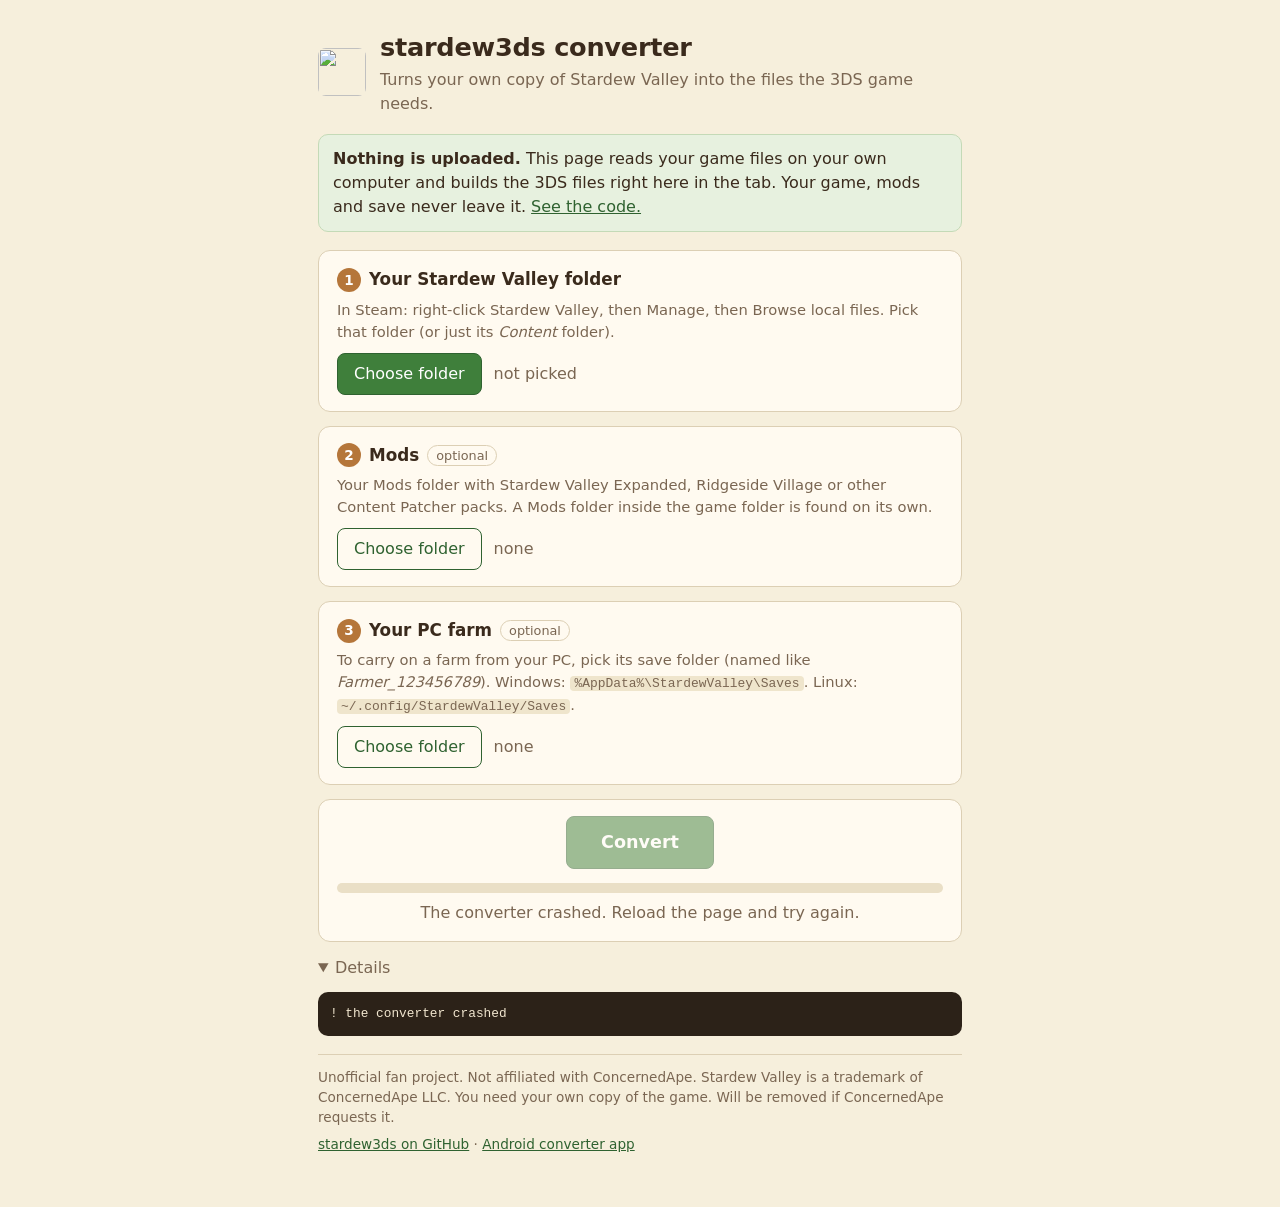
==== web/index.html @ bc3783cc "Web converter: the converter as a page that runs in the browser web/ is a static page that runs the " ====
<!DOCTYPE html>
<html lang="en">
<head>
<meta charset="utf-8">
<meta name="viewport" content="width=device-width, initial-scale=1">
<title>stardew3ds converter</title>
<meta name="description" content="Turns your own copy of Stardew Valley into the files stardew3ds needs. Runs in this page; your files never leave your computer.">
<link rel="icon" href="icon.png">
<link rel="stylesheet" href="style.css">
</head>
<body>
<main>
  <header>
    <img src="icon.png" width="48" height="48" alt="">
    <div>
      <h1>stardew3ds converter</h1>
      <p class="sub">Turns your own copy of Stardew Valley into the files the 3DS game needs.</p>
    </div>
  </header>

  <p class="private"><strong>Nothing is uploaded.</strong> This page reads your game files on your own computer
    and builds the 3DS files right here in the tab. Your game, mods and save never leave it.
    <a href="https://github.com/Raidenplays/stardew-3ds/tree/main/web">See the code.</a></p>

  <section class="step" id="stepGame">
    <h2><span class="num">1</span> Your Stardew Valley folder</h2>
    <p class="hint">In Steam: right-click Stardew Valley, then Manage, then Browse local files. Pick that folder
      (or just its <em>Content</em> folder).</p>
    <div class="row">
      <button type="button" id="pickGame">Choose folder</button>
      <span class="picked" id="gameName">not picked</span>
    </div>
  </section>

  <section class="step">
    <h2><span class="num">2</span> Mods <span class="opt">optional</span></h2>
    <p class="hint">Your Mods folder with Stardew Valley Expanded, Ridgeside Village or other Content Patcher packs.
      A Mods folder inside the game folder is found on its own.</p>
    <div class="row">
      <button type="button" id="pickMods" class="quiet">Choose folder</button>
      <span class="picked" id="modsName">none</span>
      <button type="button" id="clearMods" class="link" hidden>remove</button>
    </div>
  </section>

  <section class="step">
    <h2><span class="num">3</span> Your PC farm <span class="opt">optional</span></h2>
    <p class="hint">To carry on a farm from your PC, pick its save folder (named like <em>Farmer_123456789</em>).
      Windows: <code>%AppData%\StardewValley\Saves</code>. Linux: <code>~/.config/StardewValley/Saves</code>.</p>
    <div class="row">
      <button type="button" id="pickSave" class="quiet">Choose folder</button>
      <span class="picked" id="saveName">none</span>
      <button type="button" id="clearSave" class="link" hidden>remove</button>
    </div>
  </section>

  <section class="step go">
    <button type="button" id="convert" class="big" disabled>Convert</button>
    <div class="bar" aria-hidden="true"><div id="barFill"></div></div>
    <p id="status" role="status">Getting ready...</p>
  </section>

  <section class="step" id="result" hidden>
    <h2><span class="num">4</span> Put it on your SD card</h2>
    <p id="resultInfo"></p>
    <div class="row">
      <button type="button" id="zip">Download as a zip</button>
      <button type="button" id="saveTo" class="quiet" hidden>Save straight to the SD card</button>
    </div>
    <p class="hint">Unzip it onto the top level of your 3DS SD card, so its <em>3ds</em> folder joins the one already
      there. The game itself (stardew3ds.3dsx) is included: open it from the Homebrew Launcher.
      Your save and backups on the card are left alone.</p>
  </section>

  <details id="logBox">
    <summary>Details</summary>
    <pre id="log"></pre>
  </details>

  <footer>
    <p>Unofficial fan project. Not affiliated with ConcernedApe. Stardew Valley is a trademark of ConcernedApe LLC.
      You need your own copy of the game. Will be removed if ConcernedApe requests it.</p>
    <p><a href="https://github.com/Raidenplays/stardew-3ds">stardew3ds on GitHub</a> ·
      <a href="https://github.com/Raidenplays/stardew-3ds/releases/latest">Android converter app</a>
      <span id="build"></span></p>
  </footer>
</main>
<input type="file" id="dirInput" webkitdirectory multiple hidden>
<script src="app.js"></script>
</body>
</html>
---- web/style.css ----
:root {
  --paper: #f6efdc;
  --card: #fffaf0;
  --ink: #3a2a1c;
  --soft: #7a6652;
  --line: #dccfb4;
  --leaf: #3f7f3b;
  --leaf-dark: #2f6230;
  --wood: #b5763a;
}
* { box-sizing: border-box; }
html { background: var(--paper); }
body {
  margin: 0;
  color: var(--ink);
  font: 16px/1.5 system-ui, -apple-system, "Segoe UI", Roboto, sans-serif;
}
main { max-width: 680px; margin: 0 auto; padding: 28px 18px 48px; }
header { display: flex; align-items: center; gap: 14px; margin-bottom: 18px; }
header img { image-rendering: pixelated; border-radius: 8px; }
h1 { font-size: 1.6rem; margin: 0; letter-spacing: -0.01em; }
.sub { margin: 2px 0 0; color: var(--soft); }
.private {
  background: #e7f1df;
  border: 1px solid #c4dab7;
  border-radius: 10px;
  padding: 12px 14px;
  margin: 0 0 18px;
}
.step {
  background: var(--card);
  border: 1px solid var(--line);
  border-radius: 12px;
  padding: 16px 18px;
  margin-bottom: 14px;
}
h2 { font-size: 1.05rem; margin: 0 0 6px; display: flex; align-items: center; gap: 8px; }
.num {
  display: inline-grid; place-items: center;
  width: 24px; height: 24px; border-radius: 50%;
  background: var(--wood); color: #fff; font-size: 0.85rem;
}
.opt { font-weight: 400; font-size: 0.8rem; color: var(--soft); border: 1px solid var(--line); border-radius: 99px; padding: 0 8px; }
.hint { color: var(--soft); font-size: 0.92rem; margin: 0 0 10px; }
.row { display: flex; align-items: center; gap: 12px; flex-wrap: wrap; }
.picked { color: var(--soft); overflow-wrap: anywhere; }
.picked.ok { color: var(--leaf-dark); font-weight: 600; }
.picked.bad { color: #a23b2a; }
button {
  font: inherit; cursor: pointer;
  border: 1px solid var(--leaf-dark); background: var(--leaf); color: #fff;
  border-radius: 8px; padding: 8px 16px;
}
button:hover { background: var(--leaf-dark); }
button.quiet { background: transparent; color: var(--leaf-dark); }
button.quiet:hover { background: #e7f1df; }
button.link { border: 0; background: none; color: var(--soft); padding: 0; text-decoration: underline; }
button.big { font-size: 1.1rem; font-weight: 600; padding: 12px 34px; }
button:disabled { opacity: 0.5; cursor: default; }
button:focus-visible, a:focus-visible, summary:focus-visible { outline: 3px solid #e2a23b; outline-offset: 2px; }
.go { text-align: center; }
.bar { height: 10px; background: #eadfc6; border-radius: 99px; overflow: hidden; margin: 14px 0 8px; }
#barFill { height: 100%; width: 0; background: var(--leaf); transition: width 0.3s; }
#status { margin: 0; color: var(--soft); min-height: 1.5em; }
#resultInfo { margin: 0 0 10px; font-weight: 600; color: var(--leaf-dark); }
details { margin: 4px 0 18px; }
summary { cursor: pointer; color: var(--soft); }
pre {
  background: #2c2218; color: #f1e6cf; border-radius: 10px; padding: 12px;
  max-height: 320px; overflow: auto; font-size: 0.8rem; white-space: pre-wrap; overflow-wrap: anywhere;
}
code { background: #efe5cc; border-radius: 4px; padding: 0 4px; font-size: 0.88em; }
a { color: var(--leaf-dark); }
footer { color: var(--soft); font-size: 0.85rem; border-top: 1px solid var(--line); padding-top: 12px; }
footer p { margin: 0 0 6px; }
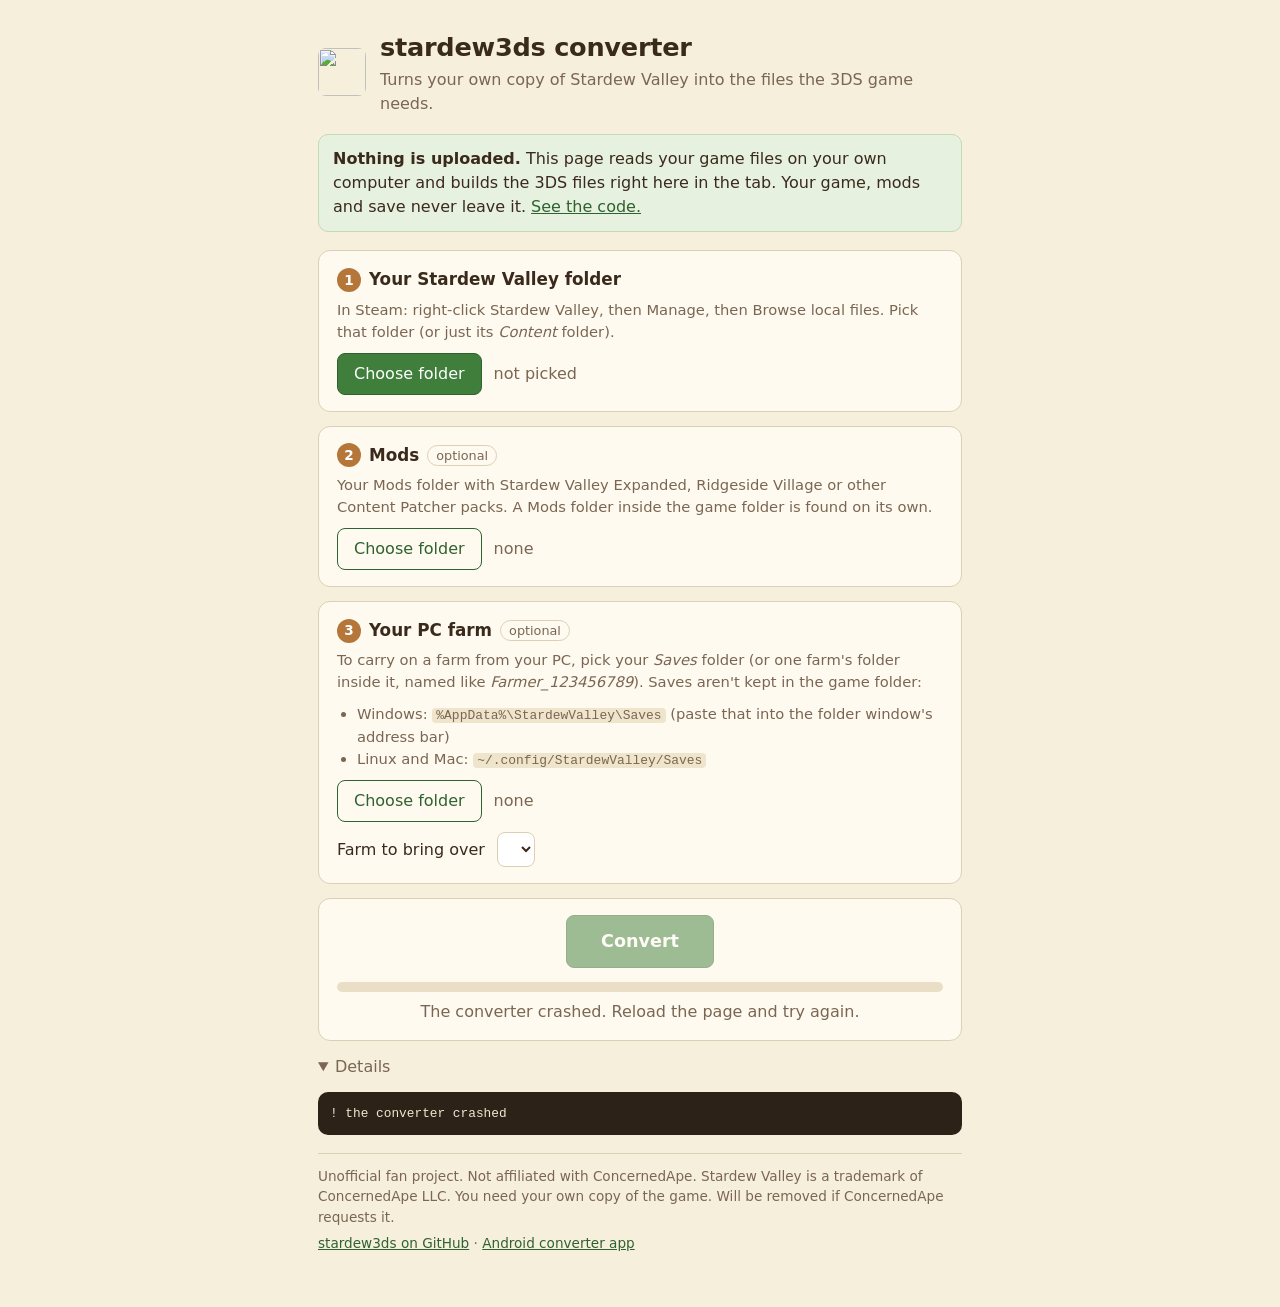
==== commit fe73dfb2: "Web converter: pick the Saves folder and choose a farm The page finds every farm in the save folder " ====
--- a/web/index.html
+++ b/web/index.html
@@ -30,6 +30,15 @@
       <button type="button" id="pickGame">Choose folder</button>
       <span class="picked" id="gameName">not picked</span>
     </div>
+    <div id="dllBox" hidden>
+      <h3>StardewValley.GameData.dll</h3>
+      <p class="hint" id="dllHint">The converter reads the game's data files with this one file from your game. It sits in
+        the Stardew Valley folder, right next to <em>Content</em>. It wasn't in the folder you picked, so add it here.</p>
+      <div class="row">
+        <button type="button" id="pickDll">Choose the file</button>
+        <span class="picked" id="dllName">not picked</span>
+      </div>
+    </div>
   </section>
 
   <section class="step">
@@ -45,12 +54,20 @@
 
   <section class="step">
     <h2><span class="num">3</span> Your PC farm <span class="opt">optional</span></h2>
-    <p class="hint">To carry on a farm from your PC, pick its save folder (named like <em>Farmer_123456789</em>).
-      Windows: <code>%AppData%\StardewValley\Saves</code>. Linux: <code>~/.config/StardewValley/Saves</code>.</p>
+    <p class="hint">To carry on a farm from your PC, pick your <em>Saves</em> folder (or one farm's folder inside it,
+      named like <em>Farmer_123456789</em>). Saves aren't kept in the game folder:</p>
+    <ul class="hint where">
+      <li>Windows: <code>%AppData%\StardewValley\Saves</code> (paste that into the folder window's address bar)</li>
+      <li>Linux and Mac: <code>~/.config/StardewValley/Saves</code></li>
+    </ul>
     <div class="row">
       <button type="button" id="pickSave" class="quiet">Choose folder</button>
       <span class="picked" id="saveName">none</span>
       <button type="button" id="clearSave" class="link" hidden>remove</button>
+    </div>
+    <div class="row" id="farmRow" hidden>
+      <label for="farm">Farm to bring over</label>
+      <select id="farm"></select>
     </div>
   </section>
 
@@ -86,6 +103,7 @@
   </footer>
 </main>
 <input type="file" id="dirInput" webkitdirectory multiple hidden>
+<input type="file" id="dllInput" accept=".dll" hidden>
 <script src="app.js"></script>
 </body>
 </html>
--- a/web/style.css
+++ b/web/style.css
@@ -41,7 +41,12 @@
   background: var(--wood); color: #fff; font-size: 0.85rem;
 }
 .opt { font-weight: 400; font-size: 0.8rem; color: var(--soft); border: 1px solid var(--line); border-radius: 99px; padding: 0 8px; }
+h3 { font-size: 0.95rem; margin: 14px 0 4px; }
+#dllBox { border-top: 1px dashed var(--line); margin-top: 14px; }
 .hint { color: var(--soft); font-size: 0.92rem; margin: 0 0 10px; }
+.where { padding-left: 20px; }
+#farmRow { margin-top: 10px; }
+select { font: inherit; padding: 6px 8px; border-radius: 8px; border: 1px solid var(--line); background: #fff; color: var(--ink); max-width: 100%; }
 .row { display: flex; align-items: center; gap: 12px; flex-wrap: wrap; }
 .picked { color: var(--soft); overflow-wrap: anywhere; }
 .picked.ok { color: var(--leaf-dark); font-weight: 600; }
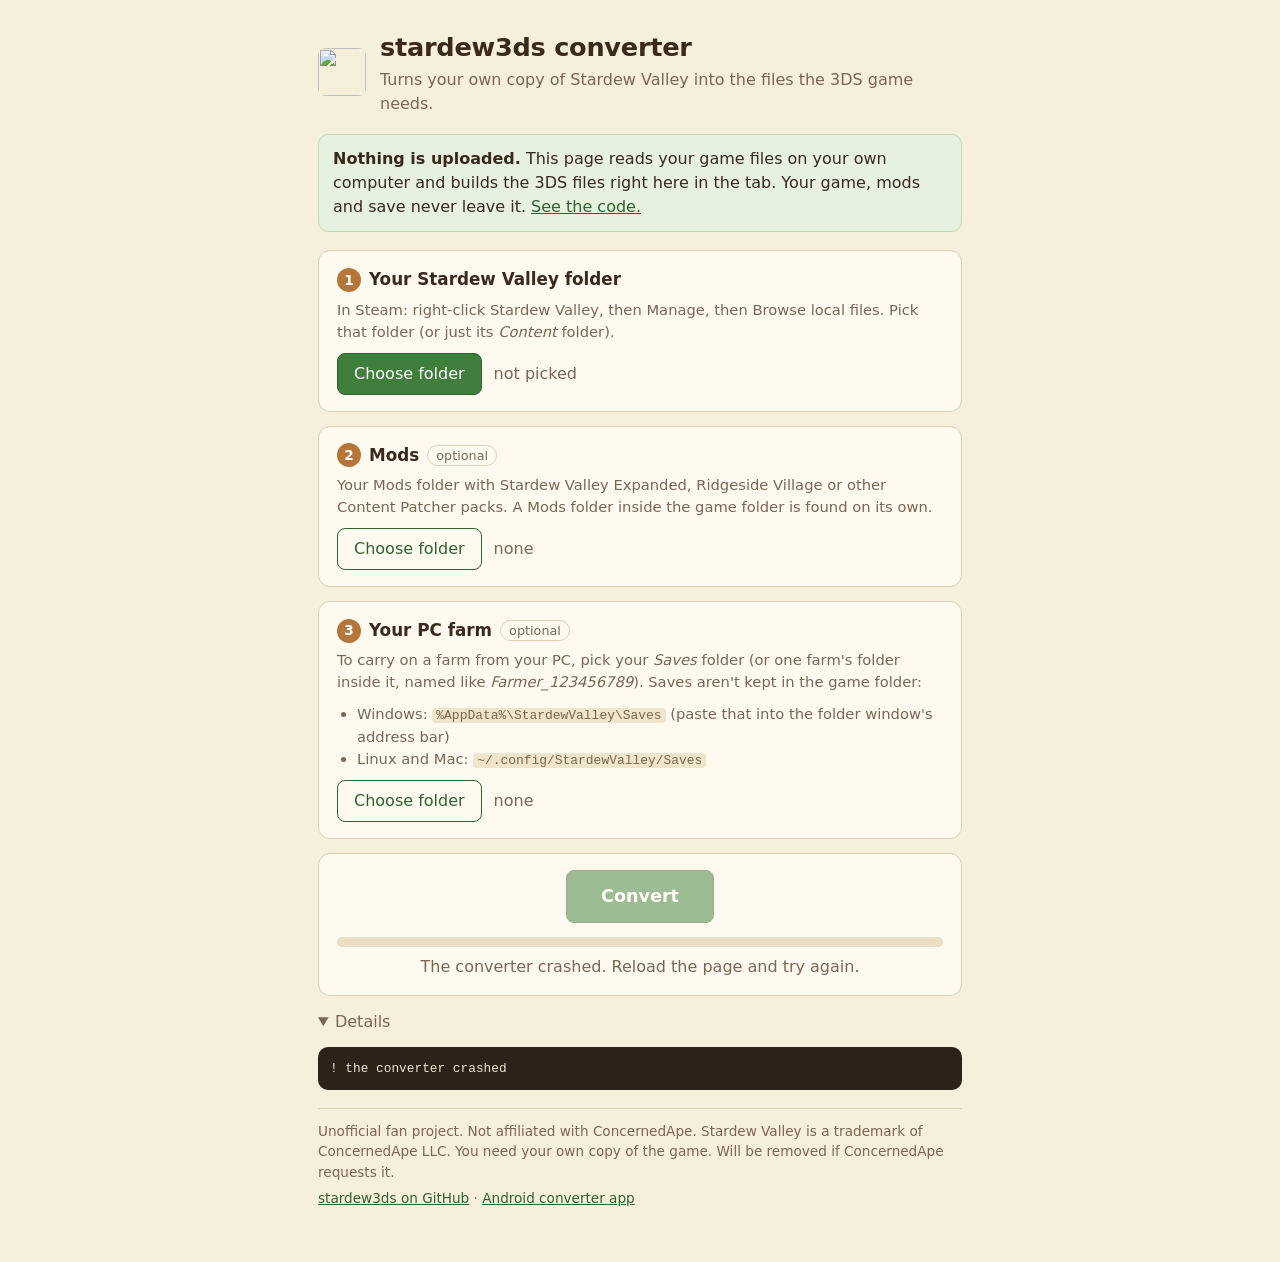
==== commit a541be8a: "Several farms on one card: a Load screen, and imports never replace a farm The game kept one save, s" ====
--- a/web/index.html
+++ b/web/index.html
@@ -65,9 +65,10 @@
       <span class="picked" id="saveName">none</span>
       <button type="button" id="clearSave" class="link" hidden>remove</button>
     </div>
-    <div class="row" id="farmRow" hidden>
-      <label for="farm">Farm to bring over</label>
-      <select id="farm"></select>
+    <div id="farmRow" hidden>
+      <h3>Farms to bring over</h3>
+      <div id="farm"></div>
+      <p class="hint">Each one becomes its own farm on the 3DS (it keeps up to 12). Nothing already on your card is replaced.</p>
     </div>
   </section>
 
--- a/web/style.css
+++ b/web/style.css
@@ -46,7 +46,8 @@
 .hint { color: var(--soft); font-size: 0.92rem; margin: 0 0 10px; }
 .where { padding-left: 20px; }
 #farmRow { margin-top: 10px; }
-select { font: inherit; padding: 6px 8px; border-radius: 8px; border: 1px solid var(--line); background: #fff; color: var(--ink); max-width: 100%; }
+#farm label { display: block; padding: 3px 0; }
+#farm input { width: 18px; height: 18px; vertical-align: -3px; accent-color: var(--leaf); }
 .row { display: flex; align-items: center; gap: 12px; flex-wrap: wrap; }
 .picked { color: var(--soft); overflow-wrap: anywhere; }
 .picked.ok { color: var(--leaf-dark); font-weight: 600; }
